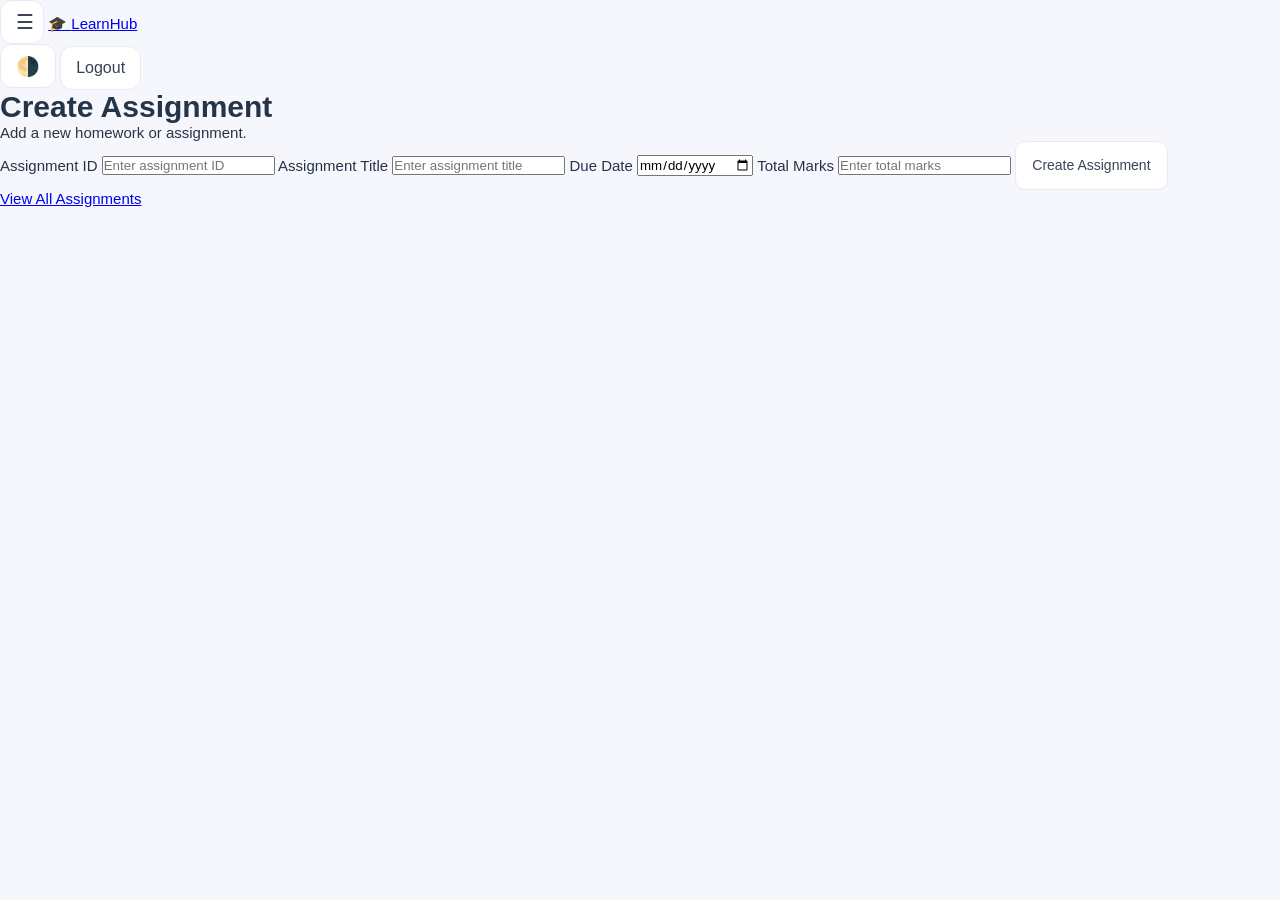
==== src/create-assignment.html @ 39fe599c "Homework and Assingment" ====
<!DOCTYPE html>
<html lang="en">
<head>
    <meta charset="UTF-8">
    <meta name="viewport" content="width=device-width, initial-scale=1.0">
    <title>Create Assignment - LearnHub</title>
    <link rel="stylesheet" href="style.css">
</head>
<body>

<header class="navbar">
    <div class="left">
        <button class="menu-btn" type="button">☰</button>
        <a href="view-assignments.html" class="logo">
            🎓 <span>LearnHub</span>
        </a>
    </div>
    <div class="right">
        <button class="theme-btn" type="button">🌗</button>
        <button class="logout-btn" type="button">Logout</button>
    </div>
</header>

<main class="container">
    <div class="card">
        <h1>Create Assignment</h1>
        <p class="subtitle">Add a new homework or assignment.</p>

        <form action="#" method="post">
            <label for="id">Assignment ID</label>
            <input type="text" id="id" name="assignmentId"
                   placeholder="Enter assignment ID" required>

            <label for="title">Assignment Title</label>
            <input type="text" id="title" name="title"
                   placeholder="Enter assignment title" required>

            <label for="date">Due Date</label>
            <input type="date" id="date" name="dueDate" required>

            <label for="marks">Total Marks</label>
            <input type="number" id="marks" name="totalMarks"
                   placeholder="Enter total marks" min="1" required>

            <button class="btn" type="submit">Create Assignment</button>
        </form>

        <a class="back-link" href="view-assignments.html">
            View All Assignments
        </a>
    </div>
</main>

</body>
</html>
---- src/style.css ----
/* =========================================================
   GENERAL
   ========================================================= */
* {
    margin: 0;
    padding: 0;
    box-sizing: border-box;
}

html {
    scroll-behavior: smooth;
}

body {
    font-family: Arial, Helvetica, sans-serif;
    background: #f5f7fc;
    color: #263449;
    min-height: 100vh;
    font-size: 15px;
}

button, input, textarea {
    font-family: inherit;
}

button {
    cursor: pointer;
}

[hidden] {
    display: none !important;
}

/* Preload dark (flash එක නැති කරන්න) */
html.preload-dark body {
    background: #171a2a;
}

/* =========================================================
   TOP NAVIGATION
   ========================================================= */
.topbar {
    height: 76px;
    background: #fff;
    border-bottom: 1px solid #e7eaf1;
    display: flex;
    align-items: center;
    justify-content: space-between;
    padding: 0 36px;
}

.nav-left,
.nav-right {
    display: flex;
    align-items: center;
    gap: 10px;
}

.menu-btn,
.theme-btn,
.logout-btn {
    background: #fff;
    border: 1px solid #e7eaf1;
    border-radius: 12px;
    height: 44px;
    padding: 0 15px;
    color: #374151;
    font-size: 16px;
    transition: background 0.2s;
}

.menu-btn {
    width: 44px;
    font-size: 20px;
}

.brand {
    text-decoration: none;
    color: #5848d9;
    font-size: 20px;
    font-weight: 700;
    margin-left: 4px;
}

.theme-btn {
    min-width: 46px;
    font-size: 19px;
}

.logout-btn:hover {
    background: #fff0f1;
    border-color: #f4d6da;
    color: #d34d59;
}

/* Role Badge */
.role-badge {
    display: inline-flex;
    align-items: center;
    gap: 5px;
    background: linear-gradient(135deg, #7445ed, #c839b7);
    color: #fff;
    font-size: 13px;
    font-weight: 600;
    padding: 8px 14px;
    border-radius: 20px;
    box-shadow: 0 4px 12px rgba(122, 64, 220, 0.25);
}

/* Role visibility */
html.role-student .admin-only {
    display: none !important;
}

html.role-student .role-badge {
    background: linear-gradient(135deg, #2b8fd6, #1f9e83);
    box-shadow: 0 4px 12px rgba(43, 143, 214, 0.28);
}

/* =========================================================
   MAIN CONTENT
   ========================================================= */
.main-content {
    max-width: 1054px;
    width: calc(100% - 48px);
    margin: 30px auto 80px;
}

/* Page Heading */
.page-heading {
    margin-bottom: 25px;
}

.page-heading h1 {
    display: flex;
    align-items: center;
    gap: 13px;
    font-size: 30px;
    font-weight: 750;
    color: #253348;
    margin-bottom: 10px;
}

.heading-icon {
    font-size: 29px;
}

.page-heading p {
    color: #8893a5;
    font-size: 15px;
}

.file-tag {
    display: inline-block;
    background: #eeecff;
    color: #6554d9;
    padding: 3px 9px;
    border-radius: 6px;
    font-family: monospace;
    font-size: 13px;
}

/* =========================================================
   TOOLBAR / SEARCH
   ========================================================= */
.toolbar {
    display: flex;
    align-items: center;
    gap: 10px;
    margin-bottom: 20px;
    width: 100%;
}

.toolbar input {
    flex: 1;
    min-width: 100px;
    height: 49px;
    border: 1px solid #e6eaf1;
    background: #fff;
    border-radius: 11px;
    padding: 0 13px;
    font-size: 15px;
    color: #263449;
    outline: none;
    transition: border 0.2s, box-shadow 0.2s;
}

.toolbar input::placeholder {
    color: #8a93a2;
}

.toolbar input:focus {
    border-color: #7465ed;
    box-shadow: 0 0 0 3px rgba(100, 78, 235, 0.09);
}

/* =========================================================
   BUTTONS
   ========================================================= */
.btn {
    height: 49px;
    padding: 0 16px;
    border: 1px solid #e7eaf2;
    border-radius: 10px;
    background: #fff;
    color: #394459;
    font-size: 14px;
    white-space: nowrap;
    transition: background 0.2s, transform 0.2s, border-color 0.2s;
}

.btn:hover {
    transform: translateY(-1px);
}

.search-btn {
    background: #5145e5;
    color: #fff;
    border-color: #5145e5;
    font-weight: 600;
}

.search-btn:hover {
    background: #4336d2;
}

.clear-btn:hover,
.new-btn:hover {
    background: #f2f0ff;
    border-color: #d8d2ff;
}

.btn-danger {
    background: #e04a58;
    color: #fff;
    border-color: #e04a58;
    font-weight: 600;
}

.btn-danger:hover {
    background: #c93a48;
    border-color: #c93a48;
}

/* =========================================================
   COURSE GRID
   ========================================================= */
.course-grid {
    display: grid;
    grid-template-columns: repeat(2, minmax(0, 348px));
    gap: 19px;
    align-items: stretch;
}

.course-card {
    background: #fff;
    border: 1px solid #edf0f6;
    border-radius: 19px;
    padding: 22px;
    min-width: 0;
    box-shadow: 0 5px 18px rgba(38, 50, 75, 0.08);
    transition: transform 0.2s, box-shadow 0.2s;
}

.course-card:hover {
    transform: translateY(-2px);
    box-shadow: 0 9px 25px rgba(38, 50, 75, 0.11);
}

/* Icon + Credits */
.card-top {
    display: flex;
    justify-content: space-between;
    align-items: flex-start;
    margin-bottom: 10px;
    min-height: 56px;
}

.course-icon {
    height: 56px;
    width: 56px;
    display: flex;
    justify-content: center;
    align-items: center;
    border-radius: 17px;
    font-size: 27px;
    background: linear-gradient(135deg, #7445ed, #c839b7);
    box-shadow: 0 7px 16px rgba(122, 64, 220, 0.23);
}

.credit-badge {
    display: inline-block;
    background: #f0edff;
    color: #6658cb;
    font-size: 12px;
    font-weight: 600;
    padding: 6px 11px;
    border-radius: 20px;
}

/* Info */
.course-id {
    background: #eeecff;
    color: #6b5bd2;
    padding: 5px 9px;
    border-radius: 6px;
    font-family: monospace;
    font-size: 13px;
    margin-bottom: 10px;
    display: inline-block;
    overflow-wrap: anywhere;
}

.course-title {
    font-size: 17px;
    font-weight: 700;
    color: #172338;
    line-height: 1.45;
    margin-bottom: 7px;
    margin-top: 10px;
    overflow-wrap: anywhere;
}

.course-description {
    color: #98a2b1;
    font-size: 13px;
    line-height: 1.6;
    margin-bottom: 14px;
    overflow-wrap: anywhere;
}

/* Card Actions */
.card-actions {
    display: flex;
    align-items: center;
    flex-wrap: wrap;
    gap: 7px;
}

.action-btn {
    background: #fff;
    border: 1px solid #e8ebf1;
    border-radius: 9px;
    padding: 8px 11px;
    font-size: 12px;
    color: #475467;
    transition: background 0.2s, border-color 0.2s;
}

.view-btn:hover {
    background: #f0f5ff;
    border-color: #b9ccf4;
}

.edit-btn {
    color: #d97732;
}

.edit-btn:hover {
    background: #fff5eb;
    border-color: #f2cfad;
}

.delete-btn {
    color: #d34d59;
    border-color: #f4d6da;
}

.delete-btn:hover {
    background: #fff0f1;
    border-color: #eeb8c0;
}

/* =========================================================
   FORM CARD
   ========================================================= */
.form-card {
    background: #fff;
    border: 1px solid #e9eaf3;
    border-radius: 16px;
    padding: 25px;
    margin-bottom: 24px;
    box-shadow: 0 5px 18px rgba(38, 50, 75, 0.06);
}

.form-card h2 {
    color: #29364c;
    font-size: 21px;
    margin-bottom: 20px;
}

.form-grid {
    display: grid;
    grid-template-columns: 1fr 1fr;
    gap: 18px;
}

.form-group {
    display: flex;
    flex-direction: column;
    gap: 8px;
}

.form-group label {
    font-size: 14px;
    font-weight: 600;
    color: #465267;
}

.form-group input,
.form-group textarea {
    width: 100%;
    border: 1px solid #e0e5ee;
    border-radius: 9px;
    padding: 12px;
    font-size: 14px;
    outline: none;
    background: #fff;
    color: #263449;
    transition: border 0.2s, box-shadow 0.2s;
}

.form-group input:focus,
.form-group textarea:focus {
    border-color: #7364e8;
    box-shadow: 0 0 0 3px rgba(100, 78, 235, 0.09);
}

.form-group input:disabled {
    background: #f5f7fc;
    color: #8893a5;
    cursor: not-allowed;
}

.form-group textarea {
    min-height: 95px;
    resize: vertical;
}

.full-width {
    grid-column: 1 / -1;
}

.form-actions {
    display: flex;
    gap: 10px;
    margin-top: 20px;
}

/* =========================================================
   NO RESULTS
   ========================================================= */
.no-results {
    background: #fff;
    border: 1px solid #e8ebf2;
    border-radius: 12px;
    padding: 28px;
    text-align: center;
    color: #8993a4;
    margin-top: 20px;
}

/* =========================================================
   MODAL — VIEW
   ========================================================= */
.modal-overlay {
    position: fixed;
    inset: 0;
    background: rgba(23, 28, 50, 0.55);
    backdrop-filter: blur(4px);
    display: flex;
    align-items: center;
    justify-content: center;
    padding: 20px;
    z-index: 1000;
    opacity: 0;
    transition: opacity 0.2s ease;
}

.modal-overlay.show {
    opacity: 1;
}

.modal-box {
    background: #fff;
    border-radius: 20px;
    width: 100%;
    max-width: 520px;
    max-height: 90vh;
    overflow: hidden;
    display: flex;
    flex-direction: column;
    box-shadow: 0 25px 60px rgba(23, 28, 50, 0.3);
    transform: translateY(15px) scale(0.97);
    transition: transform 0.25s ease;
}

.modal-overlay.show .modal-box {
    transform: translateY(0) scale(1);
}

.modal-header {
    display: flex;
    align-items: center;
    justify-content: space-between;
    padding: 22px 24px;
    border-bottom: 1px solid #eef0f6;
    background: linear-gradient(135deg, #f7f4ff, #fdf3ff);
}

.modal-header-left {
    display: flex;
    align-items: center;
    gap: 14px;
}

.modal-icon {
    height: 52px;
    width: 52px;
    display: flex;
    justify-content: center;
    align-items: center;
    border-radius: 15px;
    font-size: 24px;
    background: linear-gradient(135deg, #7445ed, #c839b7);
    box-shadow: 0 6px 14px rgba(122, 64, 220, 0.25);
    flex-shrink: 0;
}

.modal-header h2 {
    font-size: 19px;
    font-weight: 700;
    color: #172338;
    margin-bottom: 3px;
    line-height: 1.3;
}

.modal-subtitle {
    font-size: 12.5px;
    color: #8893a5;
    font-weight: 500;
}

.modal-close {
    background: #fff;
    border: 1px solid #e6e9f2;
    width: 36px;
    height: 36px;
    border-radius: 10px;
    color: #667085;
    font-size: 15px;
    display: flex;
    align-items: center;
    justify-content: center;
    transition: all 0.2s ease;
    flex-shrink: 0;
}

.modal-close:hover {
    background: #fff0f1;
    border-color: #f4d6da;
    color: #d34d59;
}

.modal-body {
    padding: 22px 24px;
    overflow-y: auto;
    display: flex;
    flex-direction: column;
    gap: 14px;
}

.modal-row {
    display: flex;
    align-items: center;
    justify-content: space-between;
    gap: 16px;
    padding: 12px 14px;
    background: #f8f9fd;
    border-radius: 11px;
    border: 1px solid #eef0f6;
}

.modal-row-block {
    flex-direction: column;
    align-items: flex-start;
    gap: 8px;
}

.modal-label {
    font-size: 12.5px;
    font-weight: 600;
    color: #8893a5;
    text-transform: uppercase;
    letter-spacing: 0.5px;
}

.modal-value {
    font-size: 14.5px;
    color: #263449;
    font-weight: 500;
    text-align: right;
    overflow-wrap: anywhere;
}

.modal-id {
    font-family: monospace;
    background: #eeecff;
    color: #6b5bd2;
    padding: 4px 10px;
    border-radius: 6px;
    font-size: 13px;
    font-weight: 600;
}

.modal-description {
    font-size: 14px;
    color: #4a5568;
    line-height: 1.65;
    margin: 0;
    overflow-wrap: anywhere;
}

.modal-credits {
    background: #f0edff;
    color: #6658cb;
}

.modal-footer {
    padding: 16px 24px 22px;
    display: flex;
    justify-content: flex-end;
    gap: 10px;
    border-top: 1px solid #eef0f6;
    background: #fbfbff;
}

/* =========================================================
   DELETE CONFIRM MODAL
   ========================================================= */
.confirm-box {
    background: #fff;
    border-radius: 20px;
    width: 100%;
    max-width: 400px;
    padding: 30px 26px 24px;
    text-align: center;
    box-shadow: 0 25px 60px rgba(23, 28, 50, 0.3);
    transform: translateY(15px) scale(0.97);
    transition: transform 0.25s ease;
}

.modal-overlay.show .confirm-box {
    transform: translateY(0) scale(1);
}

.confirm-icon {
    width: 64px;
    height: 64px;
    margin: 0 auto 16px;
    border-radius: 50%;
    display: flex;
    align-items: center;
    justify-content: center;
    font-size: 28px;
    background: #fff0f1;
    color: #d34d59;
}

.confirm-box h3 {
    font-size: 19px;
    color: #172338;
    margin-bottom: 10px;
}

.confirm-box p {
    font-size: 14px;
    color: #8893a5;
    line-height: 1.65;
    margin-bottom: 22px;
}

.confirm-box p b {
    color: #6554d9;
    font-family: monospace;
}

.confirm-actions {
    display: flex;
    justify-content: center;
    gap: 10px;
}

.confirm-actions .btn {
    min-width: 120px;
}

/* =========================================================
   LOGIN PAGE
   ========================================================= */
body.login-page {
    display: flex;
    align-items: center;
    justify-content: center;
    min-height: 100vh;
    padding: 20px;
    background: linear-gradient(135deg, #eef1ff 0%, #f9f2ff 50%, #eefaff 100%);
}

.login-card {
    width: 100%;
    max-width: 420px;
    background: #fff;
    border: 1px solid #eef0f8;
    border-radius: 22px;
    padding: 34px 30px 26px;
    box-shadow: 0 22px 60px rgba(60, 50, 130, 0.14);
}

.login-brand {
    text-align: center;
    font-size: 18px;
    font-weight: 700;
    color: #5848d9;
    margin-bottom: 20px;
}

.login-card h1 {
    font-size: 25px;
    color: #1d2a40;
    text-align: center;
    margin-bottom: 6px;
}

.login-sub {
    text-align: center;
    color: #8893a5;
    font-size: 14px;
    margin-bottom: 24px;
}

.login-card .form-group {
    margin-bottom: 16px;
}

.login-btn {
    width: 100%;
    margin-top: 8px;
    height: 50px;
    font-size: 15px;
}

.login-error {
    margin-top: 14px;
    text-align: center;
    font-size: 13.5px;
    color: #d34d59;
}

.login-hint {
    margin-top: 20px;
    padding-top: 18px;
    border-top: 1px dashed #e8ebf3;
    text-align: center;
    font-size: 12.5px;
    line-height: 1.9;
    color: #8893a5;
}

.login-hint b {
    color: #6554d9;
}

/* =========================================================
   DARK THEME
   ========================================================= */
body.dark-mode {
    background: #171a2a;
    color: #edf0ff;
}

.dark-mode .topbar,
.dark-mode .course-card,
.dark-mode .form-card,
.dark-mode .toolbar input,
.dark-mode .no-results {
    background: #22263a;
    border-color: #353951;
    color: #edf0ff;
}

.dark-mode .page-heading h1,
.dark-mode .course-title,
.dark-mode .form-card h2 {
    color: #edf0ff;
}

.dark-mode .toolbar input,
.dark-mode .form-group input,
.dark-mode .form-group textarea {
    background: #1b1e30;
    color: #edf0ff;
    border-color: #3a3e56;
}

.dark-mode .form-group label {
    color: #d9def0;
}

.dark-mode .menu-btn,
.dark-mode .theme-btn,
.dark-mode .logout-btn,
.dark-mode .action-btn {
    background: #22263a;
    border-color: #3a3e56;
    color: #edf0ff;
}

.dark-mode .btn:not(.search-btn):not(.btn-danger) {
    background: #292d43;
    color: #edf0ff;
    border-color: #3a3e56;
}

/* Dark — Modal */
.dark-mode .modal-box {
    background: #22263a;
    color: #edf0ff;
}

.dark-mode .modal-header {
    background: linear-gradient(135deg, #262a42, #2a2440);
    border-bottom-color: #353951;
}

.dark-mode .modal-header h2 {
    color: #edf0ff;
}

.dark-mode .modal-subtitle {
    color: #9aa3c0;
}

.dark-mode .modal-close {
    background: #2a2e45;
    border-color: #3a3e56;
    color: #c8cee0;
}

.dark-mode .modal-close:hover {
    background: #3a2a35;
    border-color: #5a3540;
    color: #ff8090;
}

.dark-mode .modal-body {
    background: #22263a;
}

.dark-mode .modal-row {
    background: #1b1e30;
    border-color: #353951;
}

.dark-mode .modal-label {
    color: #9aa3c0;
}

.dark-mode .modal-value {
    color: #edf0ff;
}

.dark-mode .modal-description {
    color: #c8cee0;
}

.dark-mode .modal-footer {
    background: #1f2338;
    border-top-color: #353951;
}

/* Dark — Confirm */
.dark-mode .confirm-box {
    background: #22263a;
}

.dark-mode .confirm-box h3 {
    color: #edf0ff;
}

.dark-mode .confirm-box p {
    color: #9aa3c0;
}

.dark-mode .confirm-icon {
    background: #3a2a35;
    color: #ff8090;
}

/* Dark — Login */
body.login-page.dark-mode {
    background: linear-gradient(135deg, #12141f 0%, #1a1526 50%, #101a20 100%);
}

.dark-mode .login-card {
    background: #22263a;
    border-color: #353951;
    box-shadow: 0 22px 60px rgba(0, 0, 0, 0.45);
}

.dark-mode .login-card h1 {
    color: #edf0ff;
}

.dark-mode .login-hint {
    border-top-color: #353951;
    color: #9aa3c0;
}

/* =========================================================
   RESPONSIVE
   ========================================================= */
@media (max-width: 800px) {
    .topbar {
        padding: 0 20px;
    }

    .main-content {
        width: calc(100% - 36px);
        margin-top: 25px;
    }

    .toolbar {
        flex-wrap: wrap;
    }

    .toolbar input {
        flex-basis: 100%;
    }

    .course-grid {
        grid-template-columns: repeat(2, minmax(0, 1fr));
    }
}

@media (max-width: 540px) {
    .topbar {
        height: 66px;
        padding: 0 12px;
    }

    .brand {
        font-size: 17px;
    }

    .nav-left,
    .nav-right {
        gap: 7px;
    }

    .menu-btn,
    .theme-btn,
    .logout-btn {
        height: 40px;
        padding: 0 10px;
    }

    .menu-btn {
        width: 40px;
    }

    .role-badge {
        font-size: 11px;
        padding: 6px 10px;
    }

    .main-content {
        width: calc(100% - 28px);
        margin-top: 22px;
    }

    .page-heading h1 {
        font-size: 25px;
    }

    .toolbar {
        gap: 8px;
    }

    .toolbar input {
        flex-basis: 100%;
    }

    .btn {
        height: 43px;
        padding: 0 12px;
        font-size: 13px;
    }

    .course-grid {
        grid-template-columns: 1fr;
    }

    .course-card {
        padding: 19px;
    }

    .form-grid {
        grid-template-columns: 1fr;
    }

    .full-width {
        grid-column: auto;
    }

    .form-card {
        padding: 19px;
    }

    .modal-box {
        max-width: 100%;
        border-radius: 16px;
    }

    .modal-header {
        padding: 18px;
    }

    .modal-body {
        padding: 18px;
    }

    .modal-footer {
        padding: 14px 18px 18px;
    }
}
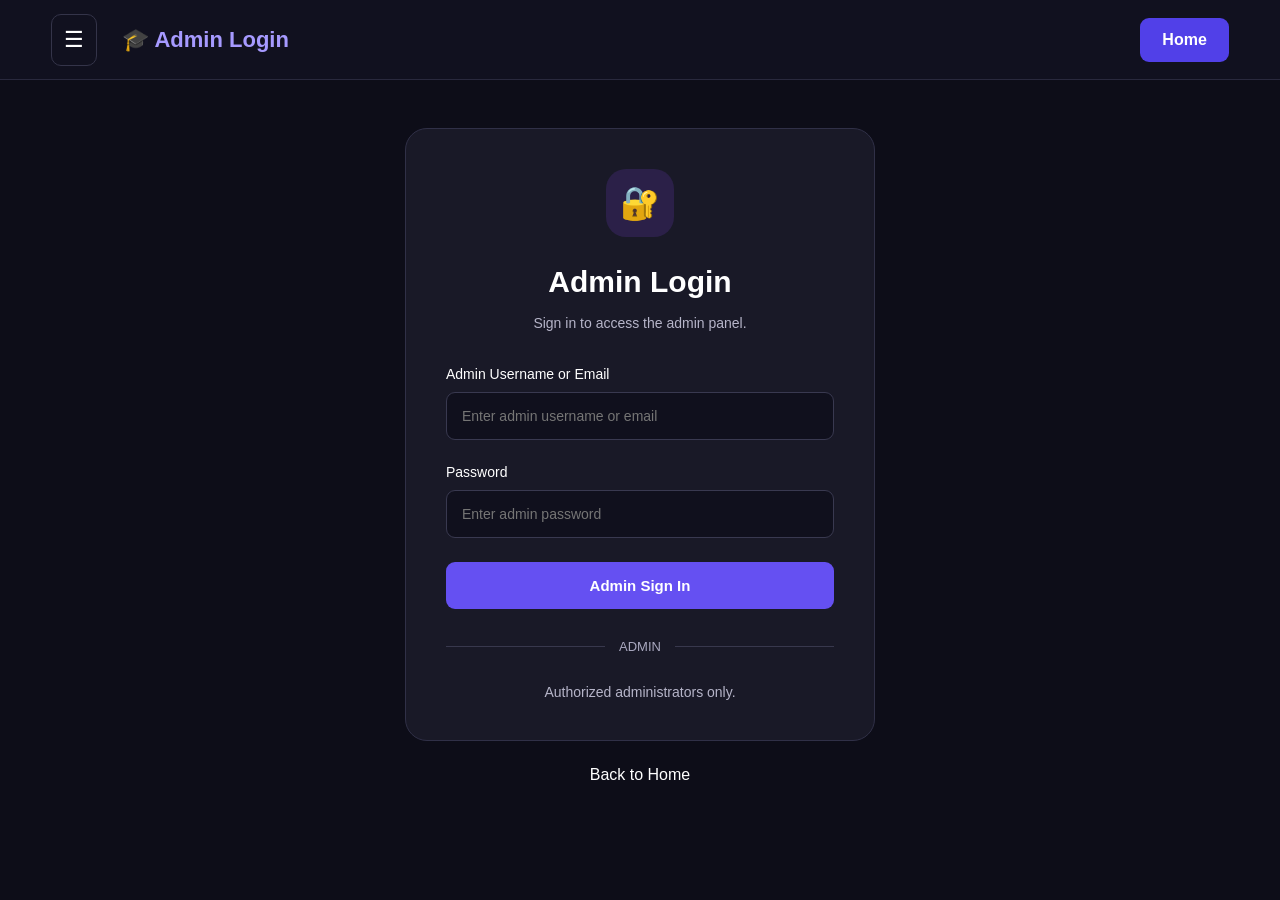
==== commit cd685aab: "Initial project upload" ====
--- a/src/create-assignment.html
+++ b/src/create-assignment.html
@@ -5,53 +5,84 @@
 <head>
     <meta charset="UTF-8">
     <meta name="viewport" content="width=device-width, initial-scale=1.0">
-    <title>Create Assignment - LearnHub</title>
+    <title>Create Assignment | LearnHub</title>
     <link rel="stylesheet" href="style.css">
+    <script src="auth.js"></script>
+    <script>requireAdmin();</script>
 </head>
 <body>
-
 <header class="navbar">
-    <div class="left">
-        <button class="menu-btn" type="button">☰</button>
-        <a href="view-assignments.html" class="logo">
-            🎓 <span>LearnHub</span>
-        </a>
+    <div class="brand-area">
+        <div class="menu-wrap">
+            <button class="menu-button" onclick="toggleMenu()">☰</button>
+            <div class="menu-dropdown" id="menuDropdown">
+                <a href="admin.html">Admin Dashboard</a>
+                <a href="create.html">Create Assignment</a>
+                <a href="view.html">View Assignments</a>
+            </div>
+        </div>
+        <a class="logo" href="admin.html">LearnHub</a>
     </div>
-    <div class="right">
-        <button class="theme-btn" type="button">🌗</button>
-        <button class="logout-btn" type="button">Logout</button>
+    <div class="nav-actions">
+        <button class="theme-button" onclick="toggleTheme()">🌗</button>
+        <button class="logout-button" onclick="logout()">Logout</button>
     </div>
 </header>
 
 <main class="container">
     <div class="card">
         <h1>Create Assignment</h1>
-        <p class="subtitle">Add a new homework or assignment.</p>
+        <form id="assignmentForm">
+            <label>Homework ID</label>
+            <input id="homeworkId" required>
 
-        <form action="#" method="post">
-            <label for="id">Assignment ID</label>
-            <input type="text" id="id" name="assignmentId"
-                   placeholder="Enter assignment ID" required>
+            <label>Course ID</label>
+            <input id="courseId" required>
 
-            <label for="title">Assignment Title</label>
-            <input type="text" id="title" name="title"
-                   placeholder="Enter assignment title" required>
+            <label>Title</label>
+            <input id="title" required>
 
-            <label for="date">Due Date</label>
-            <input type="date" id="date" name="dueDate" required>
+            <label>Description</label>
+            <textarea id="description" required></textarea>
 
-            <label for="marks">Total Marks</label>
-            <input type="number" id="marks" name="totalMarks"
-                   placeholder="Enter total marks" min="1" required>
+            <label>Due Date</label>
+            <input id="deadline" type="datetime-local" required>
 
-            <button class="btn" type="submit">Create Assignment</button>
+            <label>Total Marks</label>
+            <input id="totalMarks" type="number" min="1" value="100" required>
+
+            <button class="primary-button" type="submit">Save Assignment</button>
+            <p id="message"></p>
         </form>
-
-        <a class="back-link" href="view-assignments.html">
-            View All Assignments
-        </a>
     </div>
 </main>
 
+<div class="bottom-navigation">
+    <a class="back-button" href="admin.html">← Back to Dashboard</a>
+</div>
+
+<script>
+    document.getElementById("assignmentForm").addEventListener("submit", function(event) {
+        event.preventDefault();
+
+        const assignments = JSON.parse(localStorage.getItem("assignments") || "[]");
+
+        assignments.push({
+            id: Date.now().toString(),
+            homeworkId: document.getElementById("homeworkId").value.trim(),
+            courseId: document.getElementById("courseId").value.trim(),
+            title: document.getElementById("title").value.trim(),
+            description: document.getElementById("description").value.trim(),
+            deadline: document.getElementById("deadline").value,
+            totalMarks: Number(document.getElementById("totalMarks").value),
+            marks: "",
+            marksReleased: false
+        });
+
+        localStorage.setItem("assignments", JSON.stringify(assignments));
+        document.getElementById("message").textContent = "Assignment saved successfully.";
+        this.reset();
+    });
+</script>
 </body>
 </html>
